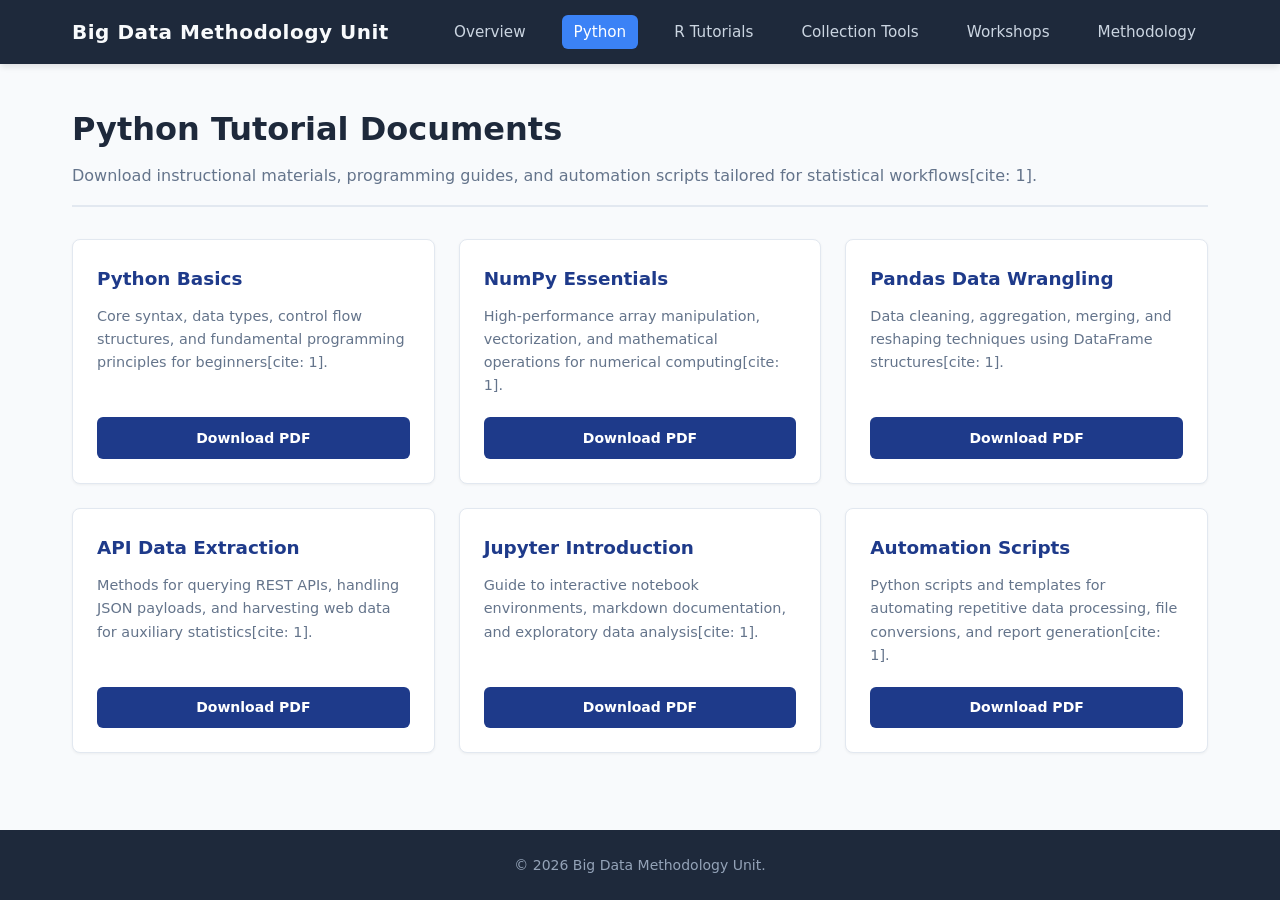
==== python.html @ 3f2b746f "Initial commit for bigdata dashboard" ====
<!DOCTYPE html>
<html lang="en">
<head>
    <meta charset="UTF-8">
    <meta name="viewport" content="width=device-width, initial-scale=1.0">
    <title>Python Tutorial Documents - Dashboard</title>
    <link rel="stylesheet" href="assets/css/style.css">
</head>
<body>
    <header>
        <div class="nav-container">
            <div class="logo">Big Data Methodology Unit</div>
            <nav>
                <ul>
                    <li><a href="index.html">Overview</a></li>
                    <li><a href="python.html" class="active">Python</a></li>
                    <li><a href="r.html">R Tutorials</a></li>
                    <li><a href="tools.html">Collection Tools</a></li>
                    <li><a href="workshops.html">Workshops</a></li>
                    <li><a href="methodology.html">Methodology</a></li>
                </ul>
            </nav>
        </div>
    </header>

    <main>
        <div class="page-header">
            <h1>Python Tutorial Documents</h1>
            <p>Download instructional materials, programming guides, and automation scripts tailored for statistical workflows[cite: 1].</p>
        </div>

        <div class="grid">
            <div class="card">
                <h3>Python Basics</h3>
                <p>Core syntax, data types, control flow structures, and fundamental programming principles for beginners[cite: 1].</p>
                <a href="docs/python/python-basics.pdf" class="btn-download" download>Download PDF</a>
            </div>
            <div class="card">
                <h3>NumPy Essentials</h3>
                <p>High-performance array manipulation, vectorization, and mathematical operations for numerical computing[cite: 1].</p>
                <a href="docs/python/numpy-essentials.pdf" class="btn-download" download>Download PDF</a>
            </div>
            <div class="card">
                <h3>Pandas Data Wrangling</h3>
                <p>Data cleaning, aggregation, merging, and reshaping techniques using DataFrame structures[cite: 1].</p>
                <a href="docs/python/pandas-wrangling.pdf" class="btn-download" download>Download PDF</a>
            </div>
            <div class="card">
                <h3>API Data Extraction</h3>
                <p>Methods for querying REST APIs, handling JSON payloads, and harvesting web data for auxiliary statistics[cite: 1].</p>
                <a href="docs/python/api-extraction.pdf" class="btn-download" download>Download PDF</a>
            </div>
            <div class="card">
                <h3>Jupyter Introduction</h3>
                <p>Guide to interactive notebook environments, markdown documentation, and exploratory data analysis[cite: 1].</p>
                <a href="docs/python/jupyter-intro.pdf" class="btn-download" download>Download PDF</a>
            </div>
            <div class="card">
                <h3>Automation Scripts</h3>
                <p>Python scripts and templates for automating repetitive data processing, file conversions, and report generation[cite: 1].</p>
                <a href="docs/python/automation-scripts.pdf" class="btn-download" download>Download PDF</a>
            </div>
        </div>
    </main>

    <footer>
        <p>&copy; 2026 Big Data Methodology Unit.</p>
    </footer>
</body>
</html>
---- assets/css/style.css ----
:root {
    --primary-color: #1e3a8a;
    --primary-dark: #1e293b;
    --accent-color: #3b82f6;
    --bg-color: #f8fafc;
    --card-bg: #ffffff;
    --text-main: #334155;
    --text-muted: #64748b;
    --border-color: #e2e8f0;
    --transition: all 0.25s ease-in-out;
}

* {
    box-sizing: border-box;
    margin: 0;
    padding: 0;
}

body {
    font-family: system-ui, -apple-system, BlinkMacSystemFont, "Segoe UI", Roboto, "Helvetica Neue", Arial, sans-serif;
    background-color: var(--bg-color);
    color: var(--text-main);
    line-height: 1.6;
    display: flex;
    flex-direction: column;
    min-height: 100vh;
}

/* Header & Navigation */
header {
    background-color: var(--primary-dark);
    color: white;
    box-shadow: 0 4px 6px -1px rgba(0, 0, 0, 0.1);
    position: sticky;
    top: 0;
    z-index: 100;
}

.nav-container {
    max-width: 1200px;
    margin: 0 auto;
    display: flex;
    justify-content: space-between;
    align-items: center;
    padding: 1rem 2rem;
    flex-wrap: wrap;
}

.logo {
    font-size: 1.25rem;
    font-weight: 700;
    letter-spacing: 0.5px;
    color: #f8fafc;
}

nav ul {
    display: flex;
    list-style: none;
    gap: 1.5rem;
    flex-wrap: wrap;
}

nav a {
    color: #cbd5e1;
    text-decoration: none;
    font-weight: 500;
    font-size: 0.95rem;
    padding: 0.5rem 0.75rem;
    border-radius: 0.375rem;
    transition: var(--transition);
}

nav a:hover, nav a.active {
    color: white;
    background-color: var(--accent-color);
}

/* Main Container */
main {
    max-width: 1200px;
    margin: 2.5rem auto;
    padding: 0 2rem;
    flex: 1;
    width: 100%;
}

.page-header {
    margin-bottom: 2rem;
    border-bottom: 2px solid var(--border-color);
    padding-bottom: 1rem;
}

.page-header h1 {
    font-size: 2rem;
    color: var(--primary-dark);
}

.page-header p {
    color: var(--text-muted);
    margin-top: 0.5rem;
}

/* Grid & Cards */
.grid {
    display: grid;
    grid-template-columns: repeat(auto-fill, minmax(320px, 1fr));
    gap: 1.5rem;
}

.card {
    background-color: var(--card-bg);
    border: 1.5px solid var(--border-color);
    border-radius: 0.5rem;
    padding: 1.5rem;
    box-shadow: 0 1px 3px 0 rgba(0, 0, 0, 0.05);
    transition: var(--transition);
    display: flex;
    flex-direction: column;
    justify-content: space-between;
}

.card:hover {
    transform: translateY(-3px);
    box-shadow: 0 10px 15px -3px rgba(0, 0, 0, 0.1);
    border-color: var(--accent-color);
}

.card h3 {
    font-size: 1.15rem;
    color: var(--primary-color);
    margin-bottom: 0.75rem;
}

.card p {
    color: var(--text-muted);
    font-size: 0.9rem;
    margin-bottom: 1.25rem;
    flex-grow: 1;
}

/* Download Buttons */
.btn-download {
    display: inline-flex;
    align-items: center;
    justify-content: center;
    gap: 0.5rem;
    background-color: var(--primary-color);
    color: white;
    text-decoration: none;
    font-weight: 600;
    font-size: 0.875rem;
    padding: 0.6rem 1rem;
    border-radius: 0.375rem;
    transition: var(--transition);
    text-align: center;
}

.btn-download:hover {
    background-color: var(--accent-color);
}

/* Overview Page Specifics */
.overview-hero {
    background: linear-gradient(135deg, var(--primary-dark), var(--primary-color));
    color: white;
    padding: 3rem;
    border-radius: 0.75rem;
    margin-bottom: 2.5rem;
}

.overview-hero h2 {
    font-size: 2.25rem;
    margin-bottom: 1rem;
}

.overview-hero p {
    font-size: 1.1rem;
    color: #e2e8f0;
    max-width: 800symptoms;
}

/* Footer */
footer {
    background-color: var(--primary-dark);
    color: #94a3b8;
    text-align: center;
    padding: 1.5rem;
    font-size: 0.875rem;
    margin-top: auto;
}
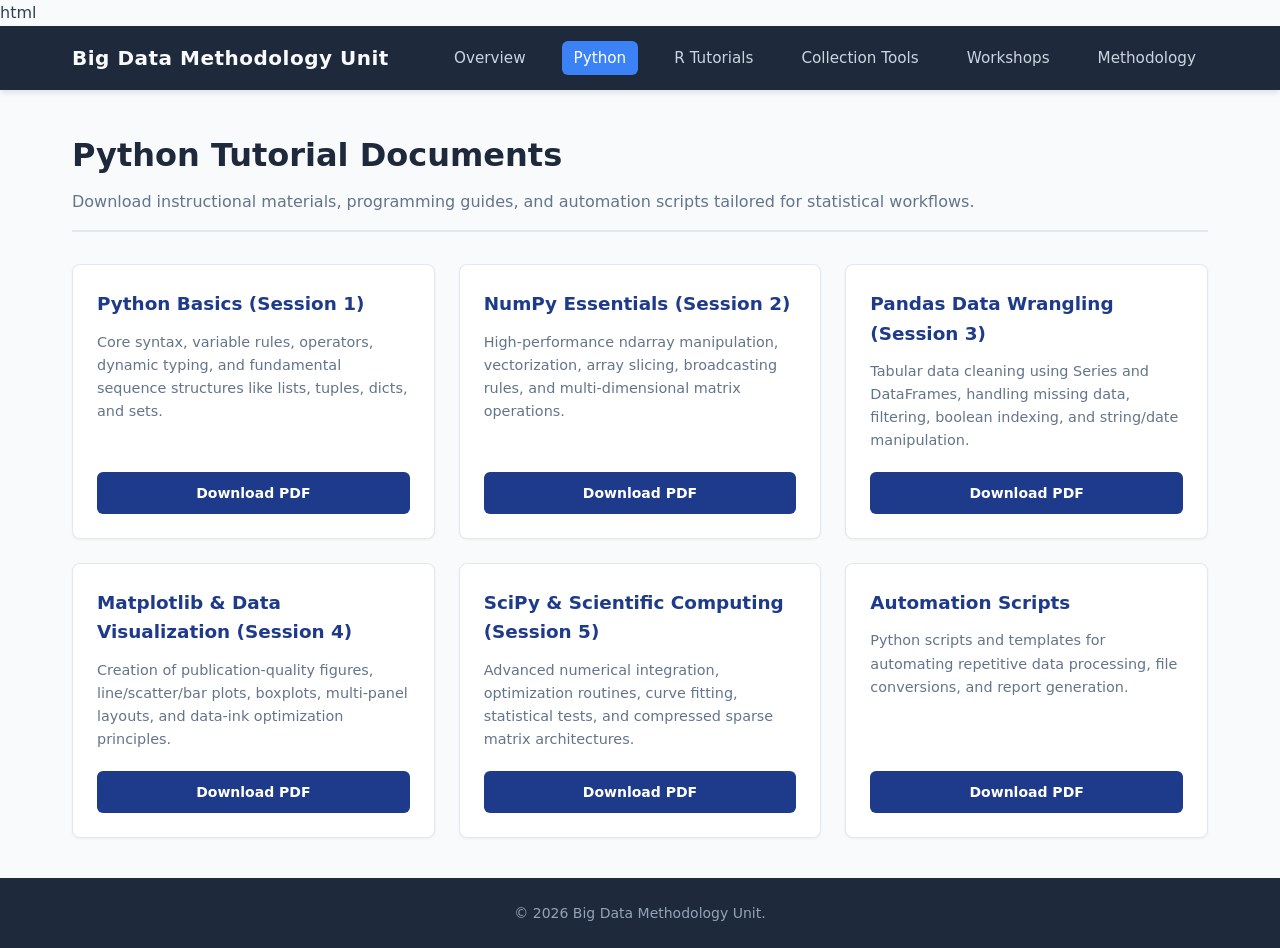
==== commit a3004387: "Integrate complete Python and R training module cards into dashboard layout" ====
--- a/python.html
+++ b/python.html
@@ -1,3 +1,4 @@
+html
 <!DOCTYPE html>
 <html lang="en">
 <head>
@@ -26,38 +27,38 @@
     <main>
         <div class="page-header">
             <h1>Python Tutorial Documents</h1>
-            <p>Download instructional materials, programming guides, and automation scripts tailored for statistical workflows[cite: 1].</p>
+            <p>Download instructional materials, programming guides, and automation scripts tailored for statistical workflows.</p>
         </div>
 
         <div class="grid">
             <div class="card">
-                <h3>Python Basics</h3>
-                <p>Core syntax, data types, control flow structures, and fundamental programming principles for beginners[cite: 1].</p>
-                <a href="docs/python/python-basics.pdf" class="btn-download" download>Download PDF</a>
+                <h3>Python Basics (Session 1)</h3>
+                <p>Core syntax, variable rules, operators, dynamic typing, and fundamental sequence structures like lists, tuples, dicts, and sets.</p>
+                <a href="docs/python/Python_session1.pdf" class="btn-download" download>Download PDF</a>
             </div>
             <div class="card">
-                <h3>NumPy Essentials</h3>
-                <p>High-performance array manipulation, vectorization, and mathematical operations for numerical computing[cite: 1].</p>
-                <a href="docs/python/numpy-essentials.pdf" class="btn-download" download>Download PDF</a>
+                <h3>NumPy Essentials (Session 2)</h3>
+                <p>High-performance ndarray manipulation, vectorization, array slicing, broadcasting rules, and multi-dimensional matrix operations.</p>
+                <a href="docs/python/Python_session2.pdf" class="btn-download" download>Download PDF</a>
             </div>
             <div class="card">
-                <h3>Pandas Data Wrangling</h3>
-                <p>Data cleaning, aggregation, merging, and reshaping techniques using DataFrame structures[cite: 1].</p>
-                <a href="docs/python/pandas-wrangling.pdf" class="btn-download" download>Download PDF</a>
+                <h3>Pandas Data Wrangling (Session 3)</h3>
+                <p>Tabular data cleaning using Series and DataFrames, handling missing data, filtering, boolean indexing, and string/date manipulation.</p>
+                <a href="docs/python/Python_session3.pdf" class="btn-download" download>Download PDF</a>
             </div>
             <div class="card">
-                <h3>API Data Extraction</h3>
-                <p>Methods for querying REST APIs, handling JSON payloads, and harvesting web data for auxiliary statistics[cite: 1].</p>
-                <a href="docs/python/api-extraction.pdf" class="btn-download" download>Download PDF</a>
+                <h3>Matplotlib & Data Visualization (Session 4)</h3>
+                <p>Creation of publication-quality figures, line/scatter/bar plots, boxplots, multi-panel layouts, and data-ink optimization principles.</p>
+                <a href="docs/python/Python_session4.pdf" class="btn-download" download>Download PDF</a>
             </div>
             <div class="card">
-                <h3>Jupyter Introduction</h3>
-                <p>Guide to interactive notebook environments, markdown documentation, and exploratory data analysis[cite: 1].</p>
-                <a href="docs/python/jupyter-intro.pdf" class="btn-download" download>Download PDF</a>
+                <h3>SciPy & Scientific Computing (Session 5)</h3>
+                <p>Advanced numerical integration, optimization routines, curve fitting, statistical tests, and compressed sparse matrix architectures.</p>
+                <a href="docs/python/Python_session5.pdf" class="btn-download" download>Download PDF</a>
             </div>
             <div class="card">
                 <h3>Automation Scripts</h3>
-                <p>Python scripts and templates for automating repetitive data processing, file conversions, and report generation[cite: 1].</p>
+                <p>Python scripts and templates for automating repetitive data processing, file conversions, and report generation.</p>
                 <a href="docs/python/automation-scripts.pdf" class="btn-download" download>Download PDF</a>
             </div>
         </div>
